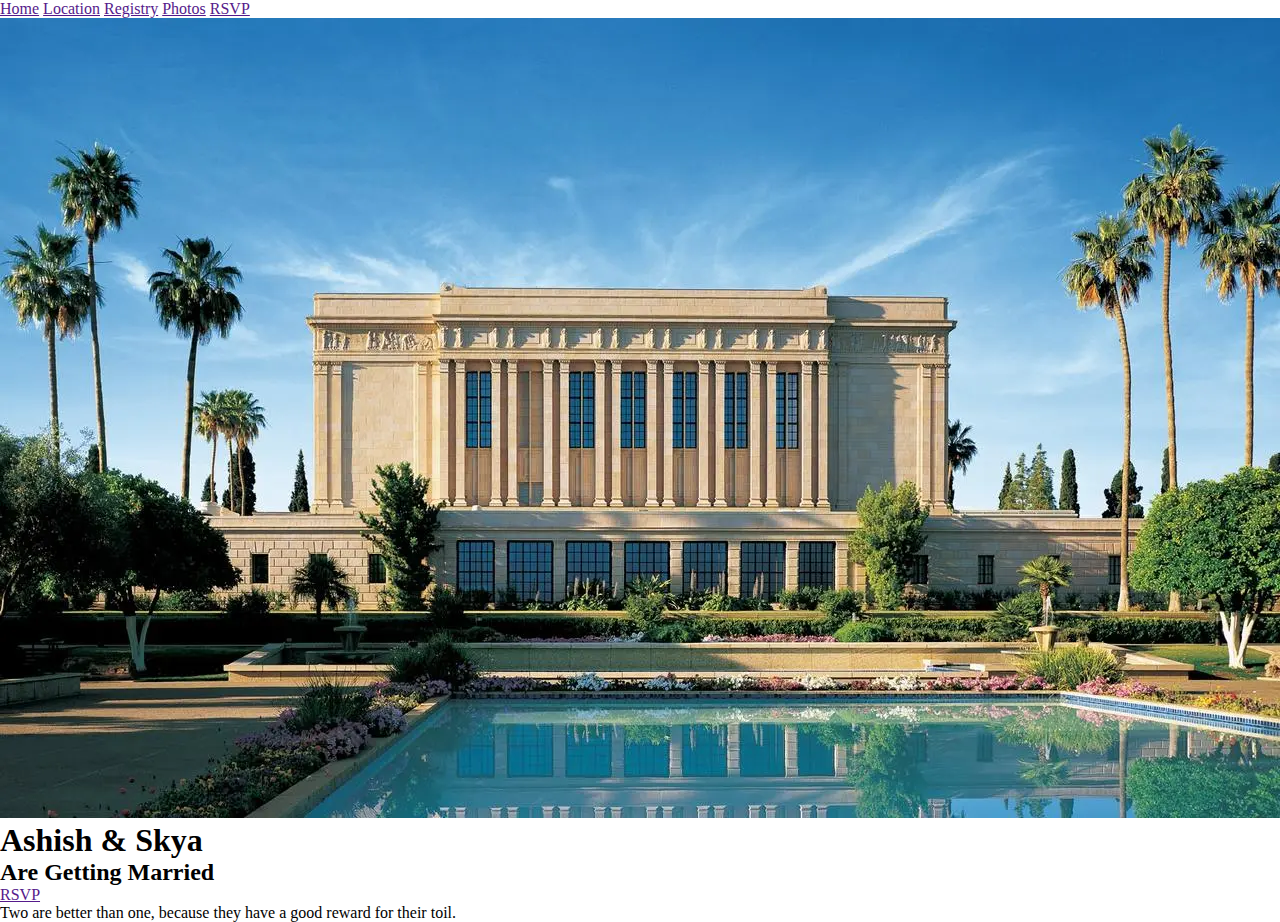
==== index.html @ 2de33731 "Some progress made" ====
<!DOCTYPE html>
<html lang="en">
<head>
    <meta charset="UTF-8">
    <meta name="viewport" content="width=device-width, initial-scale=1.0">
    <link rel="stylesheet" href="styles/base.css">
    <title>Ash & Skya Wedding | Home</title>
</head>
<body>
<header>
<nav>
    <ul>
        <a href="" class="hyperlinks">Home</a>
        <a href="" class="hyperlinks">Location</a>
        <a href="" class="hyperlinks">Registry</a>
        <a href="" class="hyperlinks">Photos</a>
        <a href="" class="hyperlinks">RSVP</a>
    </ul>
</nav>
</header>
<main>
    <section class="wedding-temple">
        <img src="./images/mesa-web.webp" alt="">
    </section>
<section class="wedding-names">
<h1>Ashish & Skya</h1>
</section>
<section class="wedding-message">
<h2>Are Getting Married</h2>
</section>
<section class="wedding-rsvp">
    <a href="">RSVP</a>
</section>
</main>
<footer>
<section>
    <p>Two are better than one, because they have a good reward for their toil.</p>
</section>
</footer>
</body>
</html>
---- styles/base.css ----
*{
    margin: 0;
    padding: 0;
    box-sizing: border-box;
}

@media only screen and (max-width: 480px){
    header > nav > ul{
        display: grid;
        grid-template-columns: 1fr;
        grid-template-rows: repeat(5,1fr);
        justify-items: center;
        list-style: none;
    }
    .hyperlinks{
        border: 1px solid black;
        width: 100%;
        text-align: center;
        text-decoration: none;
        padding: .5% 0;
        color: black;
        background: white;
    }
    .hyperlinks:hover{
        color: white;
        background-color: black;
    }

main{
    display: grid;
    grid-template-columns: 1fr;
    grid-template-rows: repeat(3, max-height);
}

    main > .wedding-temple{
        grid-column: 1/2;
        grid-row: 1/4;
    }
    .wedding-temple>img{
        width: 100%;
        max-width: 100%;
    }
    main > .wedding-names{
        grid-column: 1/2;
        grid-row: 1/2;
    }
    main > .wedding-message{
        grid-column: 1/2;
        grid-row: 2/3;
    }
    main > .wedding-rsvp{
        grid-column: 1/2;
        grid-row: 3/4;
    }

}
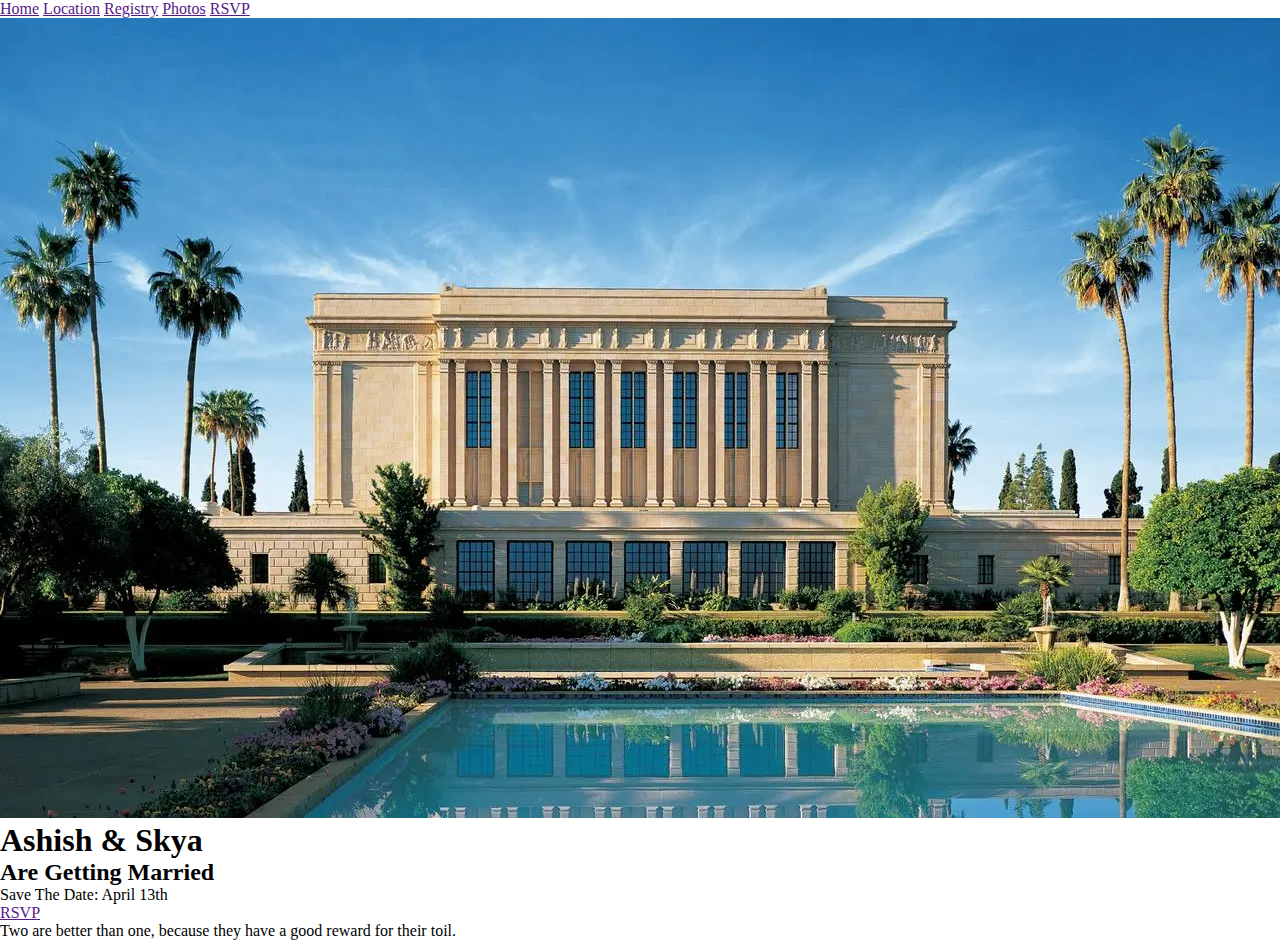
==== commit becc35f0: "More Styling Added" ====
--- a/index.html
+++ b/index.html
@@ -19,6 +19,7 @@
 </nav>
 </header>
 <main>
+    <div class="wedding-division-1">
     <section class="wedding-temple">
         <img src="./images/mesa-web.webp" alt="">
     </section>
@@ -28,9 +29,13 @@
 <section class="wedding-message">
 <h2>Are Getting Married</h2>
 </section>
+</div>
+<div class="wedding-division-2">
 <section class="wedding-rsvp">
+    <p>Save The Date: April 13th</p>
     <a href="">RSVP</a>
 </section>
+</div>
 </main>
 <footer>
 <section>
--- a/styles/base.css
+++ b/styles/base.css
@@ -1,18 +1,19 @@
-*{
+* {
     margin: 0;
     padding: 0;
     box-sizing: border-box;
 }
 
-@media only screen and (max-width: 480px){
-    header > nav > ul{
+@media only screen and (max-width: 480px) {
+    header>nav>ul {
         display: grid;
         grid-template-columns: 1fr;
-        grid-template-rows: repeat(5,1fr);
+        grid-template-rows: repeat(5, 1fr);
         justify-items: center;
         list-style: none;
     }
-    .hyperlinks{
+
+    .hyperlinks {
         border: 1px solid black;
         width: 100%;
         text-align: center;
@@ -21,36 +22,61 @@
         color: black;
         background: white;
     }
-    .hyperlinks:hover{
+
+    .hyperlinks:hover {
         color: white;
         background-color: black;
     }
 
-main{
-    display: grid;
-    grid-template-columns: 1fr;
-    grid-template-rows: repeat(3, max-height);
-}
+    main>.wedding-division-1 {
+        display: grid;
+        grid-template-columns: 1fr;
+        grid-template-rows: repeat(2, max-height);
+        justify-items: center;
+        align-items: center;
+    }
 
-    main > .wedding-temple{
+    main>.wedding-division-1>.wedding-temple {
         grid-column: 1/2;
-        grid-row: 1/4;
+        grid-row: 1/3;
     }
-    .wedding-temple>img{
+
+    .wedding-temple>img {
         width: 100%;
         max-width: 100%;
+        height: 100%;
     }
-    main > .wedding-names{
+
+    main>.wedding-division-1>.wedding-names {
         grid-column: 1/2;
         grid-row: 1/2;
     }
-    main > .wedding-message{
+
+    main>.wedding-division-1>.wedding-message {
         grid-column: 1/2;
         grid-row: 2/3;
     }
-    main > .wedding-rsvp{
-        grid-column: 1/2;
-        grid-row: 3/4;
+
+    main > .wedding-division-2{
+        width: 100%;
+        
+        border: 1px solid black;
+    }
+    .wedding-division-2 > .wedding-rsvp{
+        display: grid;
+        grid-template-columns: 1fr;
+        grid-template-rows: repeat(2, 1fr);
+        justify-items: center;
+        align-items: center;
+        height: 20vh;
+    }
+    footer > section{
+        position: fixed;
+        bottom: 0;
+        background-color: black;
+        color: white;
+        width: 100%;
+        text-align: center;
     }
 
 }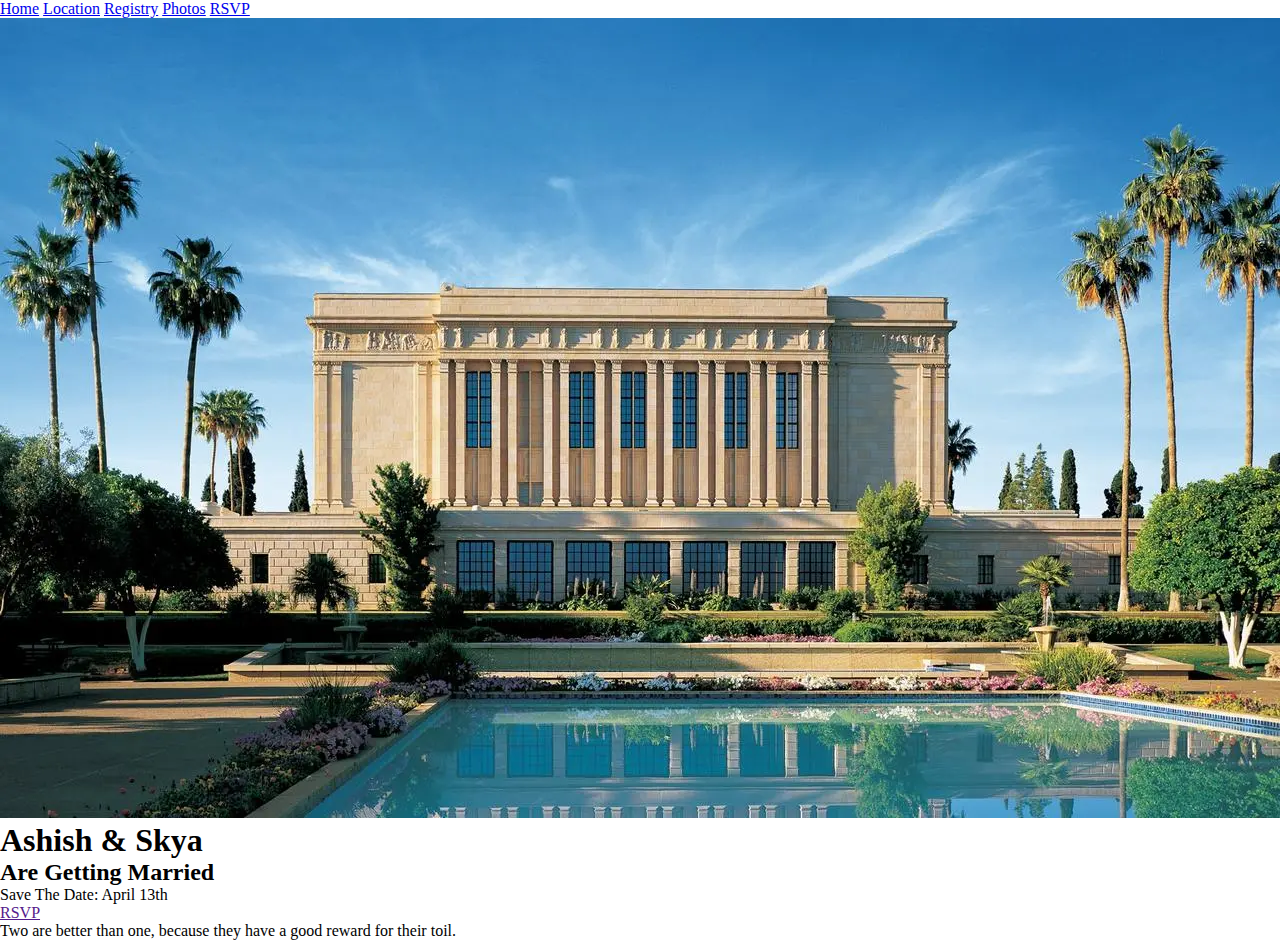
==== commit 9c737d41: "Form added" ====
--- a/index.html
+++ b/index.html
@@ -10,11 +10,11 @@
 <header>
 <nav>
     <ul>
-        <a href="" class="hyperlinks">Home</a>
-        <a href="" class="hyperlinks">Location</a>
-        <a href="" class="hyperlinks">Registry</a>
-        <a href="" class="hyperlinks">Photos</a>
-        <a href="" class="hyperlinks">RSVP</a>
+        <a href="./index.html" class="hyperlinks">Home</a>
+        <a href="./location.html" class="hyperlinks">Location</a>
+        <a href="./registry.html" class="hyperlinks">Registry</a>
+        <a href="./photos.html" class="hyperlinks">Photos</a>
+        <a href="./rsvp.html" class="hyperlinks">RSVP</a>
     </ul>
 </nav>
 </header>
--- a/styles/base.css
+++ b/styles/base.css
@@ -28,6 +28,9 @@
         background-color: black;
     }
 
+    main{
+        margin-top: 15%;
+    }
     main>.wedding-division-1 {
         display: grid;
         grid-template-columns: 1fr;
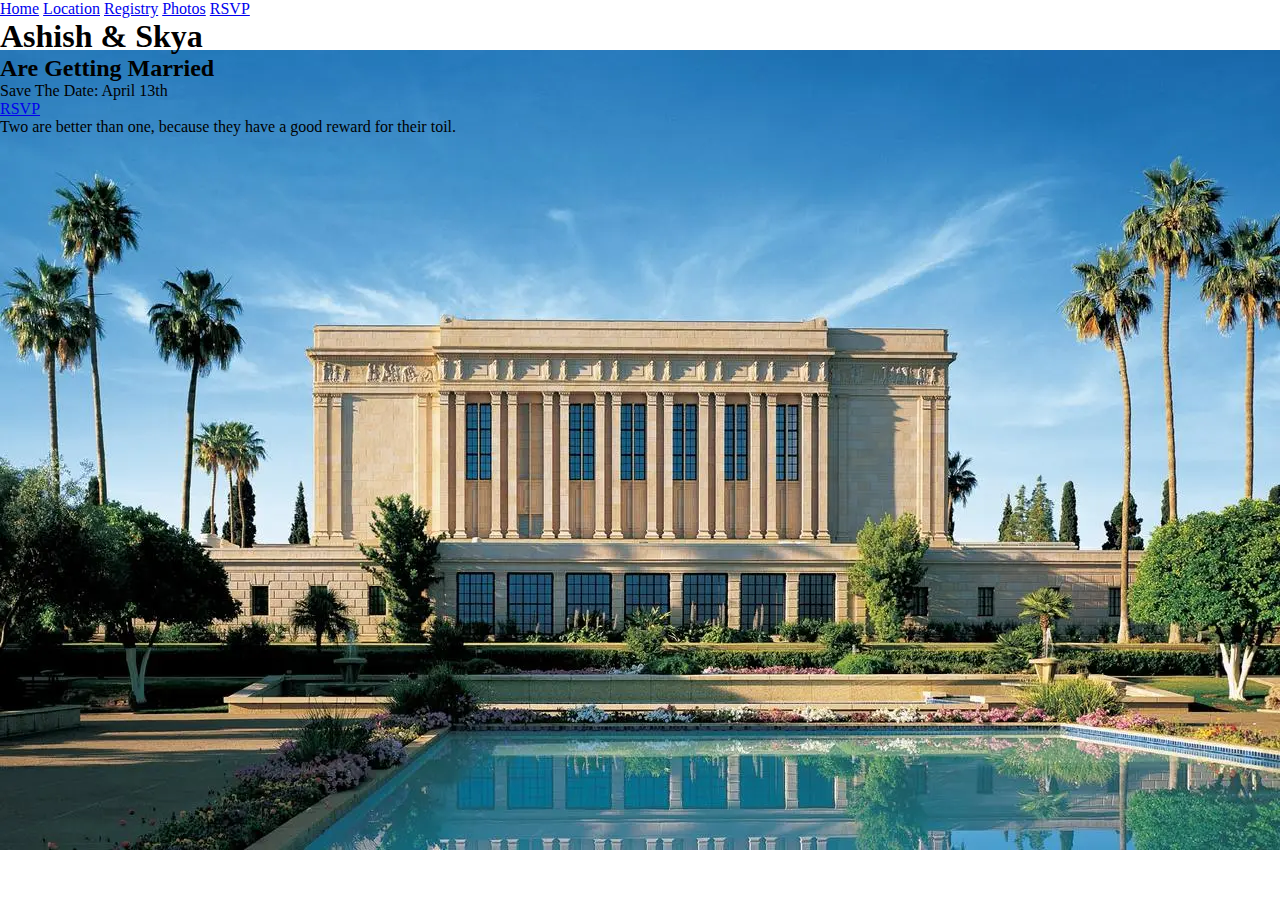
==== commit 52340b20: "Base completed" ====
--- a/index.html
+++ b/index.html
@@ -19,21 +19,19 @@
 </nav>
 </header>
 <main>
-    <div class="wedding-division-1">
-    <section class="wedding-temple">
-        <img src="./images/mesa-web.webp" alt="">
-    </section>
 <section class="wedding-names">
 <h1>Ashish & Skya</h1>
 </section>
 <section class="wedding-message">
 <h2>Are Getting Married</h2>
 </section>
-</div>
-<div class="wedding-division-2">
 <section class="wedding-rsvp">
+    <section>
     <p>Save The Date: April 13th</p>
-    <a href="">RSVP</a>
+</section>
+<section>
+    <a href="./rsvp.html">RSVP</a>
+</section>
 </section>
 </div>
 </main>
--- a/styles/base.css
+++ b/styles/base.css
@@ -2,6 +2,14 @@
     margin: 0;
     padding: 0;
     box-sizing: border-box;
+}
+body{
+    background-image:url("/images/mesa-web.webp") ;
+    background-repeat: no-repeat;
+    background-attachment: fixed;
+    background-position: center;
+    background-size: auto;
+    overflow-x: hidden;
 }
 
 @media only screen and (max-width: 480px) {
@@ -30,49 +38,49 @@
 
     main{
         margin-top: 15%;
-    }
-    main>.wedding-division-1 {
         display: grid;
         grid-template-columns: 1fr;
-        grid-template-rows: repeat(2, max-height);
+        grid-template-rows: repeat(3, 20vh);
         justify-items: center;
         align-items: center;
     }
 
-    main>.wedding-division-1>.wedding-temple {
-        grid-column: 1/2;
-        grid-row: 1/3;
+    .wedding-names > h1{
+        font-size: 3em;
+        color: white;
+        text-shadow: .05em .05em silver;
     }
 
-    .wedding-temple>img {
+    .wedding-message > h2{
+        font-size: 3em;
+        color: black;
+        text-shadow: .05em .05em silver;
+    }
+    .wedding-rsvp{
         width: 100%;
-        max-width: 100%;
         height: 100%;
+        text-align: center;
+        background-color: rgba(128, 128, 128, 0.681);
+        display: grid;
+        justify-content: center;
+        align-items: center;
     }
+    .wedding-rsvp p{
+        font-size: 2em;
+    }
+    .wedding-rsvp a{
+        text-decoration: none;
+        color: white;
+        border: 1px solid black;
+        text-align: center;
+        padding: 2% 5%;
+        background: #000;
+}
+.wedding-rsvp a:hover{
+color: black;
+background: white;
+}
 
-    main>.wedding-division-1>.wedding-names {
-        grid-column: 1/2;
-        grid-row: 1/2;
-    }
-
-    main>.wedding-division-1>.wedding-message {
-        grid-column: 1/2;
-        grid-row: 2/3;
-    }
-
-    main > .wedding-division-2{
-        width: 100%;
-        
-        border: 1px solid black;
-    }
-    .wedding-division-2 > .wedding-rsvp{
-        display: grid;
-        grid-template-columns: 1fr;
-        grid-template-rows: repeat(2, 1fr);
-        justify-items: center;
-        align-items: center;
-        height: 20vh;
-    }
     footer > section{
         position: fixed;
         bottom: 0;
